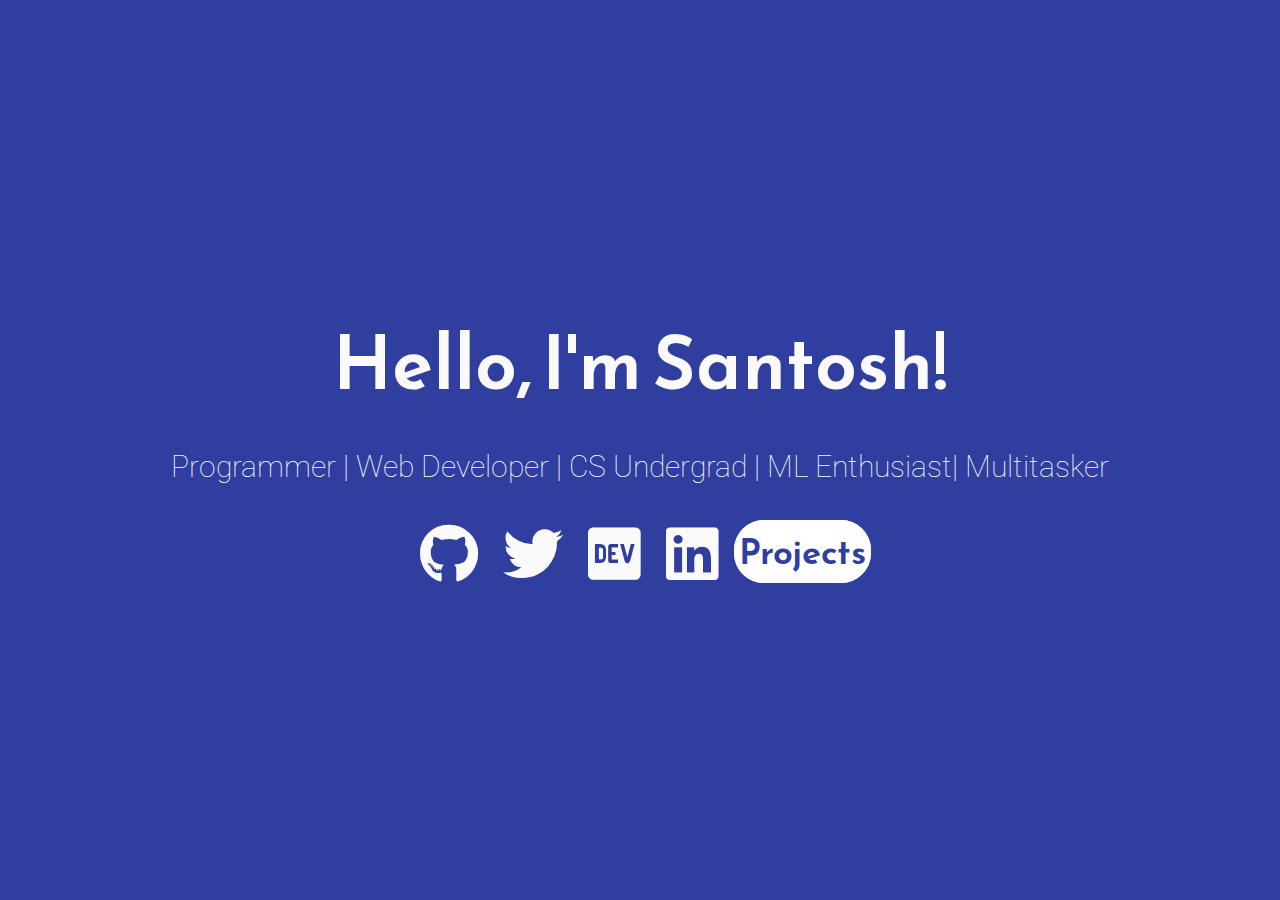
==== index.html @ d9a253e1 "update index.html" ====
<!DOCTYPE html>
<html>
<head>
	<meta charset="utf-8">
	<meta http-equiv="X-UA-Compatible" content="IE=edge">
	<meta name="viewport" content="width=device-width, initial-scale=1.0">

	<title>santshvm</title>



	<link href="https://fonts.googleapis.com/css?family=Reem+Kufi|Roboto:300" rel="stylesheet">
	<link href="https://use.fontawesome.com/releases/v5.13.1/css/all.css" rel="stylesheet">
	<link rel="stylesheet" href="css/reset.css">
	<link rel="stylesheet" href="css/styles.css">
	<link rel="stylesheet" href="css/themes/indigo-white.css">
	<!-- <link rel="stylesheet" href="css/themes/green-white.css"> -->
	<!-- <link rel="stylesheet" href="css/themes/red-white.css"> -->
	<!-- <link rel="stylesheet" href="css/themes/grey-white.css"> -->
	<!-- <link rel="stylesheet" href="css/themes/white-indigo.css"> -->
	<!-- <link rel="stylesheet" href="css/themes/white-blue.css"> -->
	<!-- <link rel="stylesheet" href="css/themes/white-grey.css"> -->
	<!-- <link rel="stylesheet" href="css/themes/white-red.css"> -->
	<!-- <link rel="stylesheet" href="css/themes/yellow-black.css"> -->
</head>
<body>
	<main>
		<div class="intro">Hello, I'm Santosh!</div>
		<div class="tagline">Programmer | Web Developer | CS Undergrad | ML Enthusiast| Multitasker </div>
		<!-- Find your icons from here - https://fontawesome.com/icons?d=gallery&s=brands -->
		<div class="icons-social">
			<a target="_blank" href="https://github.com/santshvm" data-inline="true"><i class="fab fa-github"></i></a>
			<a target="_blank" href="https://twitter.com/santshvm" data-inline="true"><i class="fab fa-twitter"></i></a>
			<a target="_blank" href="https://dev.to/santshvm" data-inline="true"><i class="fab fa-dev"></i></a>
			<a target="_blank" href="https://www.linkedin.com/in/santosh-shivam" data-inline="true"><i class="fab fa-linkedin"></i></a>
			<a class="project-button" id="btn" href="projects.html" data-inline="true">Projects</a>
			
			
    </div>
	</main>
</body>
</html>
---- css/styles.css ----
/* Typography */

html {
	font-family: 'Roboto', sans-serif;
}

@media (min-width: 576px) {
	html {
		font-size: 14px;
	}
}

@media (min-width: 768px) {
	html {
		font-size: 16px;
	}
}

@media (min-width: 992px) {
	html {
		font-size: 18px;
	}
}

@media (min-width: 1200px) {
	html {
		font-size: 20px;
	}
}

.icons-social i {
	font-size: 3em;
	
}

/* Custom Styles */

main {
	display: flex;
	flex-direction: column;
	min-height: 100vh;
	justify-content: center;
	padding: 0 30px;
	text-align: center;
}

main > .intro {
	font-family: 'Reem Kufi', sans-serif;
	font-size: 3.75em;
	font-weight: 600;
}

main > .tagline {
	font-size: 1.5rem;
	margin: 1.5rem 0;
	font-weight: 100;
}

.icons-social i {
	padding: 10px;
}

.devto {
	margin-bottom: -0.20rem;
}

.devto svg {
	margin-bottom: -0.20rem;
	margin-left: 0.675rem;;
	width: 2.65rem;
	height: 2.65rem;
}

/*styling the projects.html page*/

.container {
    width: 100vw;
    height: 100vh;
    display: flex;
    justify-content: flex-start;
    align-items: flex-start;
    max-width: 80rem;
    margin: 0 auto;
    padding:  2rem;
}
#project-heading {
	font-family: 'Reem Kufi', sans-serif;
	font-size: 3.75em;
	font-weight: 600;
	margin-bottom: 2rem;
}

/* adding a child of the container */ 
.container > * {
    width: 100%;

}

.flex-column {
    display: flex;
    flex-direction: column;
}
.flex-center {
    justify-content: center;
    align-items: center;
}

justify-center {
    justify-content: center;
}

text-center {
    text-align: center;
}

.hidden {
    display: none;
}

.projects {
	font-size: 1.5rem;
	margin: 1.5rem 0;
	font-weight: 100;
}


li:not(:last-child) {
    margin-bottom: 25px;
}

.project-items {
	font-size: 1.5rem;
	margin: 2.5rem 0;
	font-weight: 100;
	text-decoration: none;
	color: inherit;
	
}

.project-items:hover {
	cursor: pointer;
	font-size: 2.5rem;
	text-decoration: underline;
	color: yellow;
	
}

 

#btn {
	font-family: 'Reem Kufi', sans-serif;
	font-size: 1.75em;
	font-weight: 600;
	
	
	padding: 2px;
	color: #303F9F;
	border: solid;
	border-color: white;
	background-color: white;
	position: relative;
	
}

.project-button {
	font-size: 1.5rem;
	margin: 3.5rem 0;
	font-weight: 100;
	text-decoration: none;
	color: inherit;
	position: relative;
	bottom: 0.625rem;
	border-radius: 30px;
	padding: 10px;
	
}
.project-button:hover {
	transform: translateY(-0.25em);
}
---- css/themes/indigo-white.css ----
/* Theme */

main {
	background: #303F9F;
	color: #FAFAFA;
}

.icons-social a {
	color: #FAFAFA;
}

.icons-social a svg path{
	fill: #FAFAFA;
}
---- css/themes/green-white.css ----
/* Theme */

main {
	background: #43A047;
	color: #FAFAFA;
}

.icons-social a {
	color: #FAFAFA;
}

.icons-social a svg path{
	fill: #FAFAFA;
}
---- css/themes/red-white.css ----
/* Theme */

main {
	background: #AF3D4E;
	color: #FAFAFA;
}

.icons-social a {
	color: #FAFAFA;
}

.icons-social a svg path{
	fill: #FAFAFA;
}
---- css/themes/grey-white.css ----
/* Theme */

main {
	background: #485564;
	color: #FAFAFA;
}

.icons-social a {
	color: #FAFAFA;
}

.icons-social a svg path{
	fill: #FAFAFA;
}
---- css/themes/white-indigo.css ----
/* Theme */

main {
	background: #E8EAF6;
	color: #303F9F;
}

.icons-social a {
	color: #303F9F;
}

.icons-social a svg path{
	fill: #303F9F;
}
---- css/themes/white-blue.css ----
/* Theme */

main {
	background: #FAFAFA;
	color: #0277BD;
}

.icons-social a {
	color: #0277BD;
}

.icons-social a svg path{
	fill: #0277BD;
}
---- css/themes/white-grey.css ----
/* Theme */

main {
	background: #EDEDED;
	color: #4B5658;
}

.icons-social a {
	color: #4B5658;
}

.icons-social a svg path{
	fill: #4B5658;
}
---- css/themes/white-red.css ----
/* Theme */

main {
	background: #EDEDED;
	color: #AF3D4E;
}

.icons-social a {
	color: #AF3D4E;
}

.icons-social a svg path{
	fill: #AF3D4E;
}
---- css/themes/yellow-black.css ----
/* Theme */

main {
	background: #FFEB3B;
	color: #1E1E1E;
}

.icons-social a {
	color: #1E1E1E;
}

.icons-social a svg path{
	fill: #1E1E1E;
}
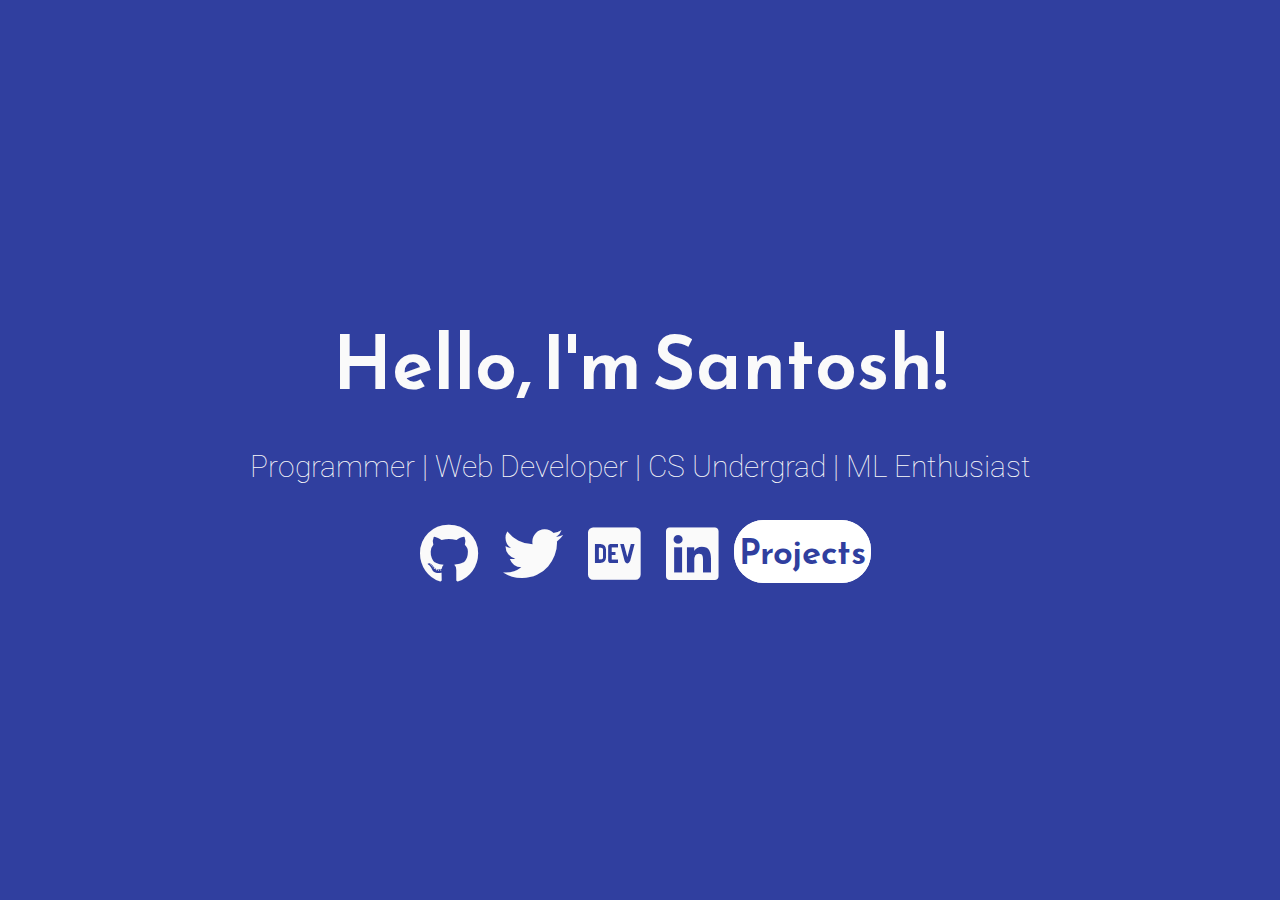
==== commit ff82e583: "update index.html" ====
--- a/index.html
+++ b/index.html
@@ -26,7 +26,7 @@
 <body>
 	<main>
 		<div class="intro">Hello, I'm Santosh!</div>
-		<div class="tagline">Programmer | Web Developer | CS Undergrad | ML Enthusiast| Multitasker </div>
+		<div class="tagline">Programmer | Web Developer | CS Undergrad | ML Enthusiast </div>
 		<!-- Find your icons from here - https://fontawesome.com/icons?d=gallery&s=brands -->
 		<div class="icons-social">
 			<a target="_blank" href="https://github.com/santshvm" data-inline="true"><i class="fab fa-github"></i></a>
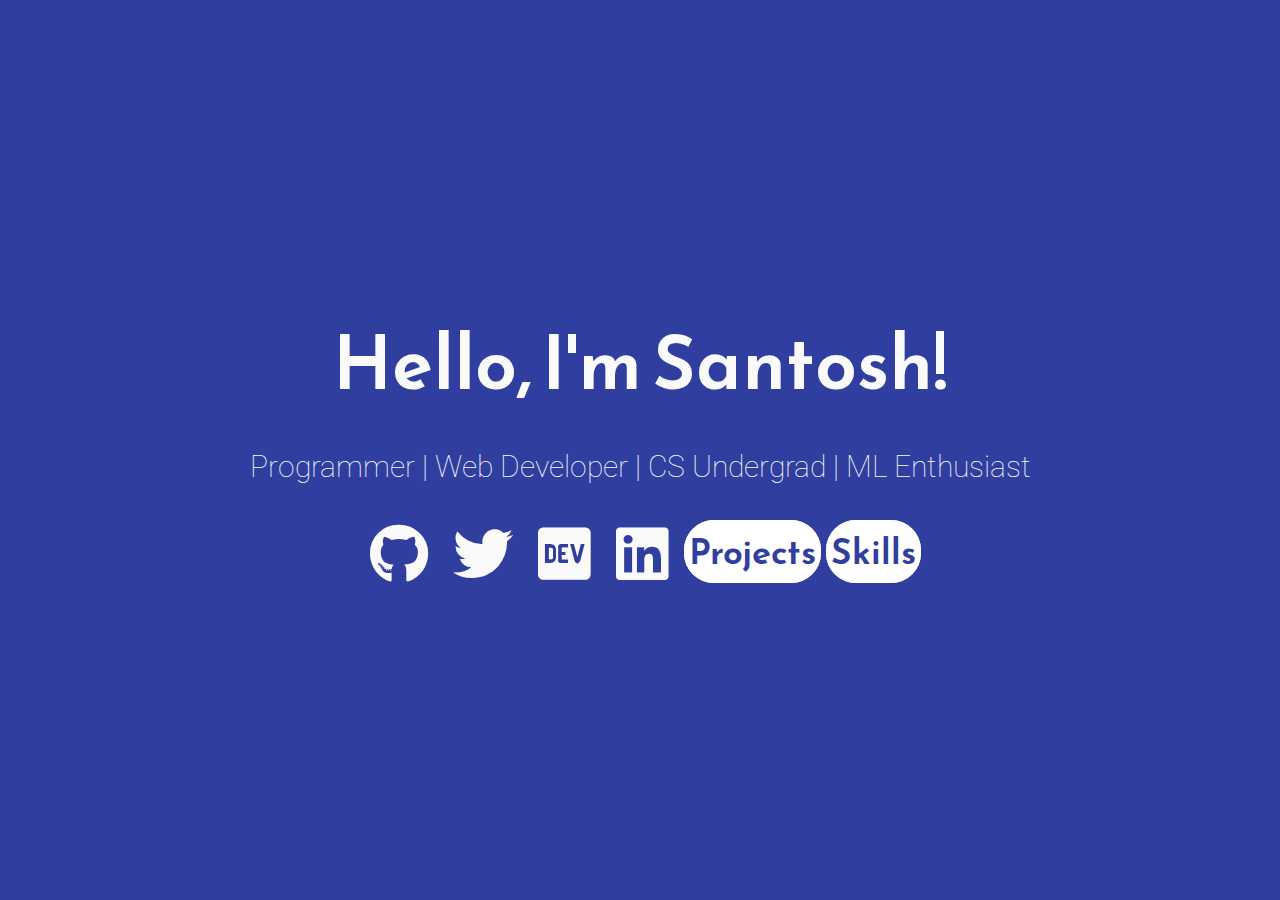
==== commit e5ace954: "styled buttons and added new files" ====
--- a/index.html
+++ b/index.html
@@ -1,42 +1,73 @@
 <!DOCTYPE html>
 <html>
-<head>
-	<meta charset="utf-8">
-	<meta http-equiv="X-UA-Compatible" content="IE=edge">
-	<meta name="viewport" content="width=device-width, initial-scale=1.0">
+  <head>
+    <meta charset="utf-8" />
+    <meta http-equiv="X-UA-Compatible" content="IE=edge" />
+    <meta name="viewport" content="width=device-width, initial-scale=1.0" />
 
-	<title>santshvm</title>
+    <title>santshvm</title>
 
-
-
-	<link href="https://fonts.googleapis.com/css?family=Reem+Kufi|Roboto:300" rel="stylesheet">
-	<link href="https://use.fontawesome.com/releases/v5.13.1/css/all.css" rel="stylesheet">
-	<link rel="stylesheet" href="css/reset.css">
-	<link rel="stylesheet" href="css/styles.css">
-	<link rel="stylesheet" href="css/themes/indigo-white.css">
-	<!-- <link rel="stylesheet" href="css/themes/green-white.css"> -->
-	<!-- <link rel="stylesheet" href="css/themes/red-white.css"> -->
-	<!-- <link rel="stylesheet" href="css/themes/grey-white.css"> -->
-	<!-- <link rel="stylesheet" href="css/themes/white-indigo.css"> -->
-	<!-- <link rel="stylesheet" href="css/themes/white-blue.css"> -->
-	<!-- <link rel="stylesheet" href="css/themes/white-grey.css"> -->
-	<!-- <link rel="stylesheet" href="css/themes/white-red.css"> -->
-	<!-- <link rel="stylesheet" href="css/themes/yellow-black.css"> -->
-</head>
-<body>
-	<main>
-		<div class="intro">Hello, I'm Santosh!</div>
-		<div class="tagline">Programmer | Web Developer | CS Undergrad | ML Enthusiast </div>
-		<!-- Find your icons from here - https://fontawesome.com/icons?d=gallery&s=brands -->
-		<div class="icons-social">
-			<a target="_blank" href="https://github.com/santshvm" data-inline="true"><i class="fab fa-github"></i></a>
-			<a target="_blank" href="https://twitter.com/santshvm" data-inline="true"><i class="fab fa-twitter"></i></a>
-			<a target="_blank" href="https://dev.to/santshvm" data-inline="true"><i class="fab fa-dev"></i></a>
-			<a target="_blank" href="https://www.linkedin.com/in/santosh-shivam" data-inline="true"><i class="fab fa-linkedin"></i></a>
-			<a class="project-button" id="btn" href="projects.html" data-inline="true">Projects</a>
-			
-			
-    </div>
-	</main>
-</body>
+    <link
+      href="https://fonts.googleapis.com/css?family=Reem+Kufi|Roboto:300"
+      rel="stylesheet"
+    />
+    <link
+      href="https://use.fontawesome.com/releases/v5.13.1/css/all.css"
+      rel="stylesheet"
+    />
+    <link rel="stylesheet" href="css/reset.css" />
+    <link rel="stylesheet" href="css/styles.css" />
+    <link rel="stylesheet" href="css/themes/indigo-white.css" />
+    <!-- <link rel="stylesheet" href="css/themes/green-white.css"> -->
+    <!-- <link rel="stylesheet" href="css/themes/red-white.css"> -->
+    <!-- <link rel="stylesheet" href="css/themes/grey-white.css"> -->
+    <!-- <link rel="stylesheet" href="css/themes/white-indigo.css"> -->
+    <!-- <link rel="stylesheet" href="css/themes/white-blue.css"> -->
+    <!-- <link rel="stylesheet" href="css/themes/white-grey.css"> -->
+    <!-- <link rel="stylesheet" href="css/themes/white-red.css"> -->
+    <!-- <link rel="stylesheet" href="css/themes/yellow-black.css"> -->
+  </head>
+  <body>
+    <main>
+      <div class="intro">Hello, I'm Santosh!</div>
+      <div class="tagline">
+        Programmer | Web Developer | CS Undergrad | ML Enthusiast
+      </div>
+      <!-- Find your icons from here - https://fontawesome.com/icons?d=gallery&s=brands -->
+      <div class="icons-social">
+        <a target="_blank" href="https://github.com/santshvm" data-inline="true"
+          ><i class="fab fa-github"></i
+        ></a>
+        <a
+          target="_blank"
+          href="https://twitter.com/santshvm"
+          data-inline="true"
+          ><i class="fab fa-twitter"></i
+        ></a>
+        <a target="_blank" href="https://dev.to/santshvm" data-inline="true"
+          ><i class="fab fa-dev"></i
+        ></a>
+        <a
+          target="_blank"
+          href="https://www.linkedin.com/in/santosh-shivam"
+          data-inline="true"
+          ><i class="fab fa-linkedin"></i
+        ></a>
+        <a
+          class="project-button"
+          id="btn"
+          href="projects.html"
+          data-inline="true"
+          ><span>Projects</span></a
+        >
+        <a
+          class="project-button"
+          id="btn"
+          href="projects.html"
+          data-inline="true"
+          ><span>Skills</span></a
+        >
+      </div>
+    </main>
+  </body>
 </html>
--- a/css/styles.css
+++ b/css/styles.css
@@ -179,3 +179,29 @@
 }
 
 
+  .project-button span {
+	cursor: pointer;
+	display: inline-block;
+	position: relative;
+	transition: 0.5s;
+  }
+  
+  .project-button span:after {
+	content: '\00bb';
+	position: absolute;
+	opacity: 0;
+	top: 0;
+	right: -20px;
+	transition: 0.5s;
+  }
+  
+  .project-button:hover span {
+	padding-right: 25px;
+  }
+  
+  .project-button:hover span:after {
+	opacity: 1;
+	right: 0;
+  }
+
+
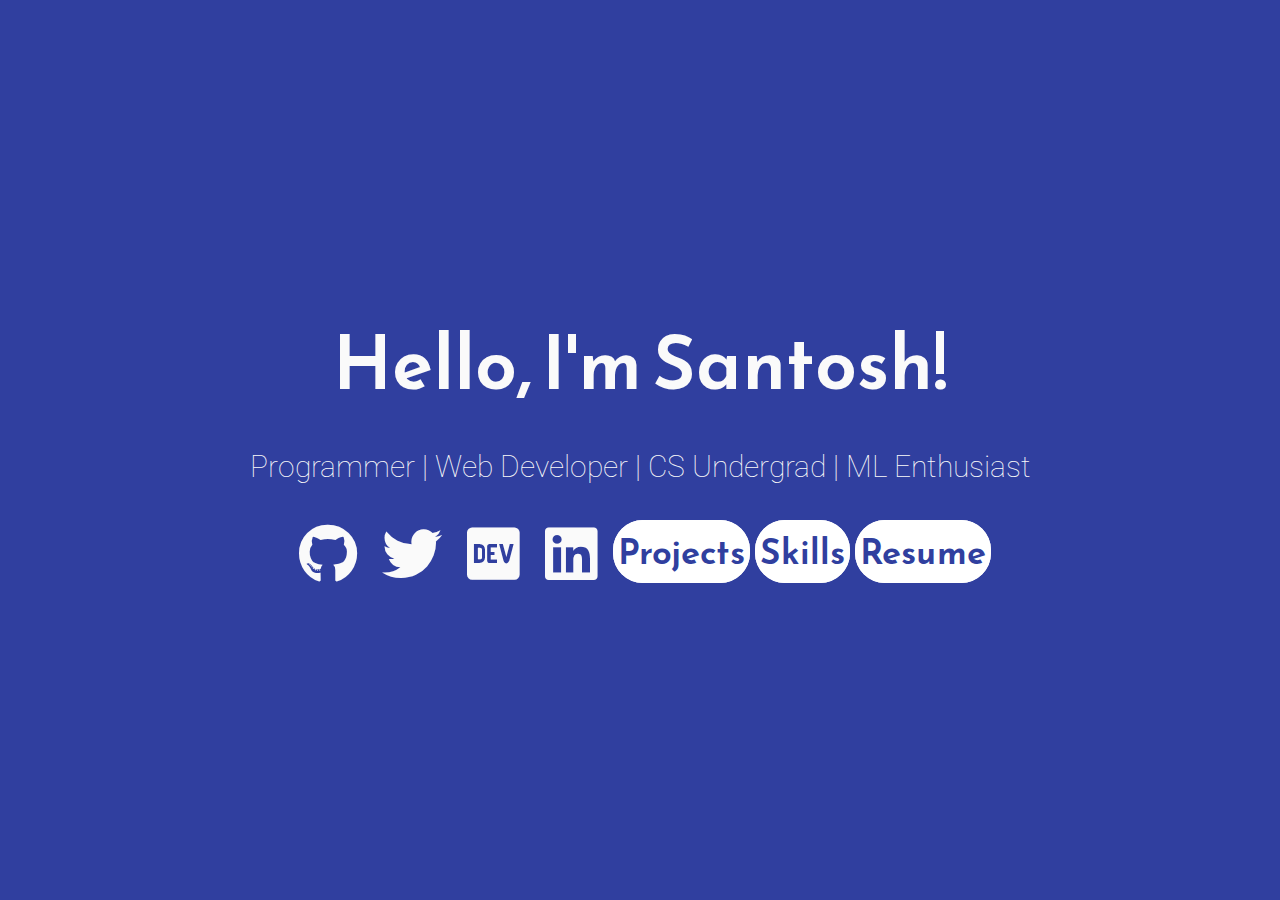
==== commit 45104b13: "add resume button" ====
--- a/index.html
+++ b/index.html
@@ -5,7 +5,7 @@
     <meta http-equiv="X-UA-Compatible" content="IE=edge" />
     <meta name="viewport" content="width=device-width, initial-scale=1.0" />
 
-    <title>santshvm</title>
+    <title>Santosh Shivam</title>
 
     <link
       href="https://fonts.googleapis.com/css?family=Reem+Kufi|Roboto:300"
@@ -26,6 +26,10 @@
     <!-- <link rel="stylesheet" href="css/themes/white-grey.css"> -->
     <!-- <link rel="stylesheet" href="css/themes/white-red.css"> -->
     <!-- <link rel="stylesheet" href="css/themes/yellow-black.css"> -->
+    <link
+      rel="icon"
+      href="https://cdn-icons-png.flaticon.com/512/121/121693.png"
+    />
   </head>
   <body>
     <main>
@@ -60,12 +64,16 @@
           data-inline="true"
           ><span>Projects</span></a
         >
+        <a class="project-button" id="btn" href="skills.html" data-inline="true"
+          ><span>Skills</span></a
+        >
+
         <a
           class="project-button"
           id="btn"
-          href="projects.html"
+          href="https://drive.google.com/file/d/1F0OEASycOxBQ_sVcRE7IQZP5dMQQvz48/view?usp=share_link"
           data-inline="true"
-          ><span>Skills</span></a
+          ><span>Resume</span></a
         >
       </div>
     </main>
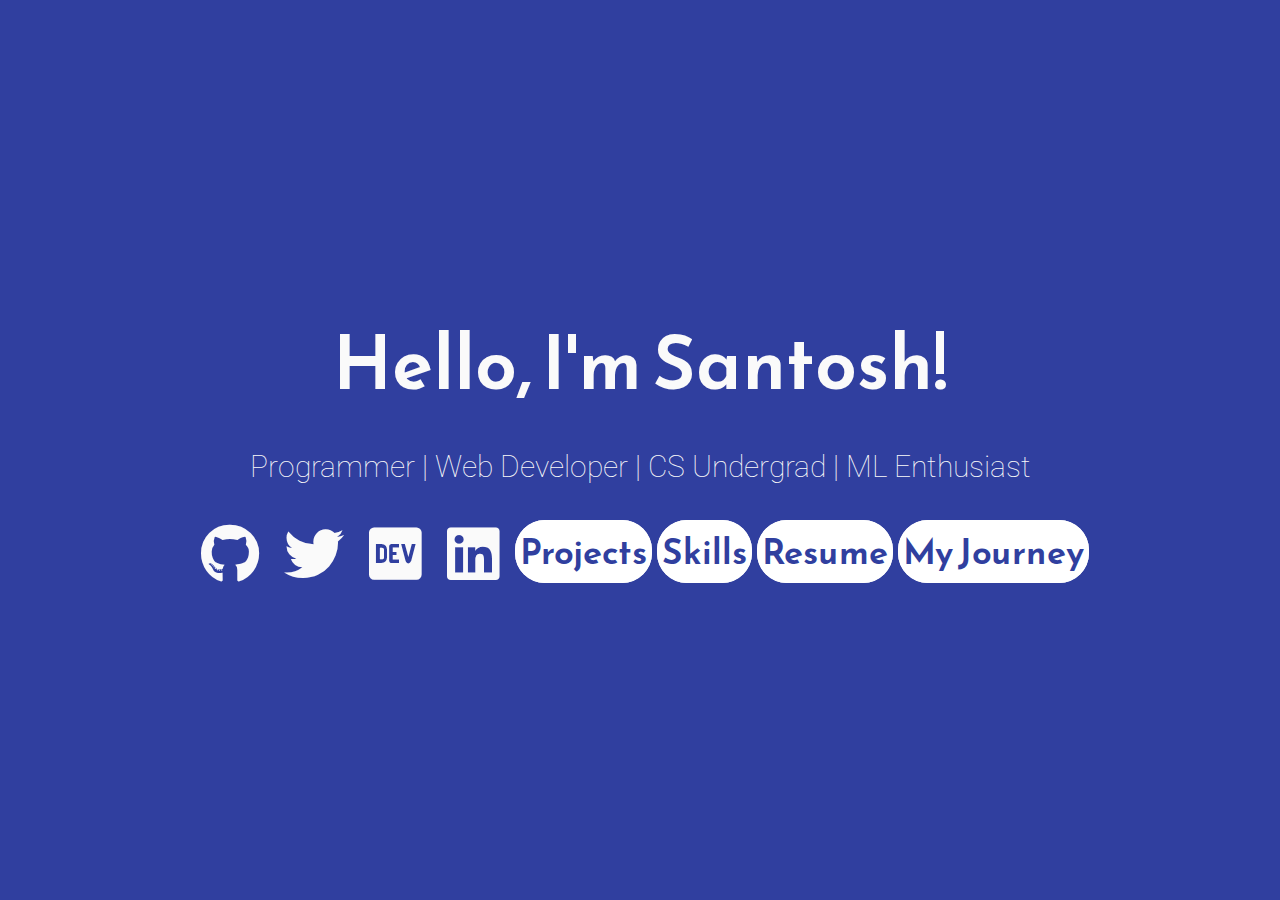
==== commit 90c88d1f: "add my journey" ====
--- a/index.html
+++ b/index.html
@@ -75,6 +75,10 @@
           data-inline="true"
           ><span>Resume</span></a
         >
+
+        <a class="project-button" id="btn" href="about.html" data-inline="true"
+          ><span>My Journey</span></a
+        >
       </div>
     </main>
   </body>
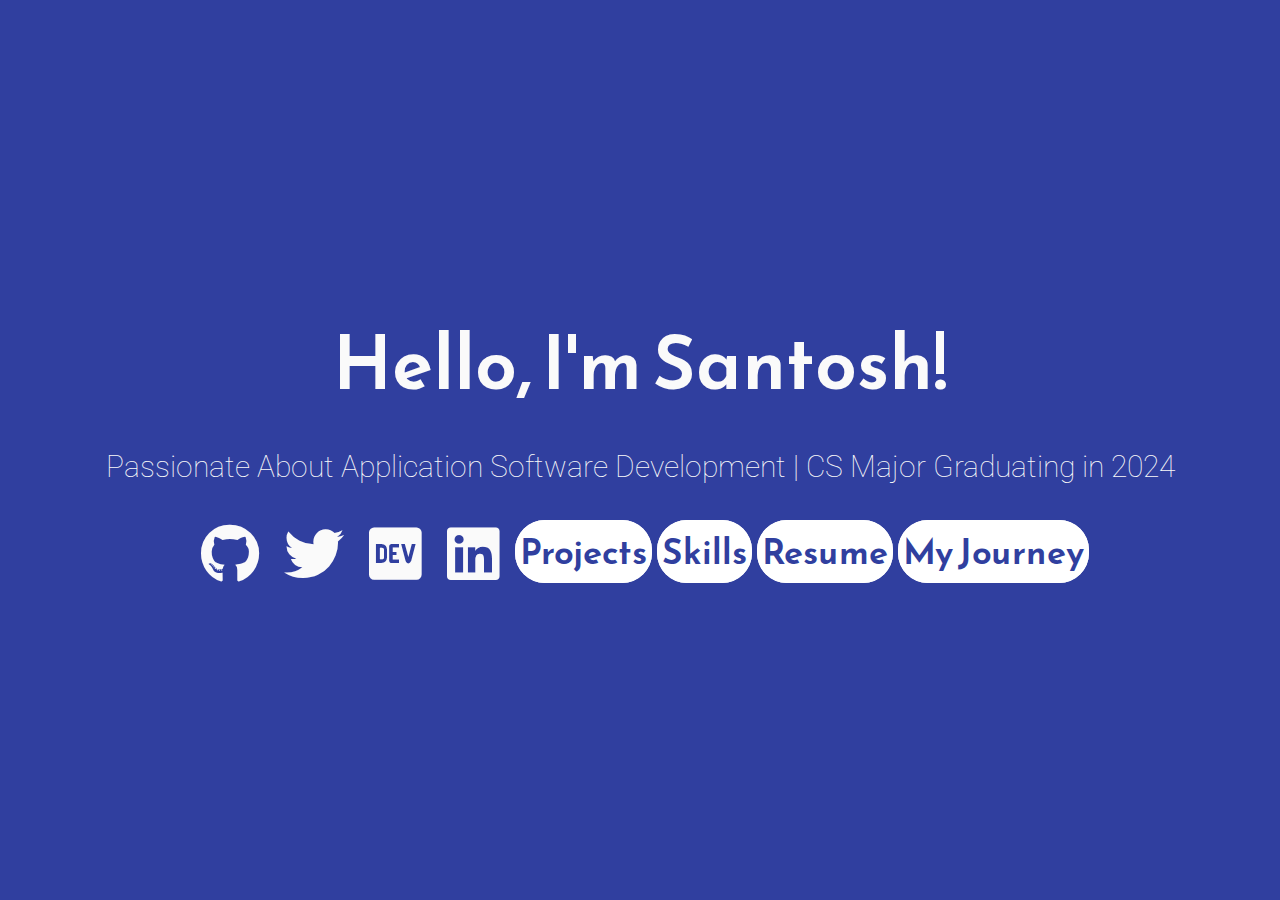
==== commit b3a01230: "update changes made" ====
--- a/index.html
+++ b/index.html
@@ -35,7 +35,7 @@
     <main>
       <div class="intro">Hello, I'm Santosh!</div>
       <div class="tagline">
-        Programmer | Web Developer | CS Undergrad | ML Enthusiast
+        Passionate About Application Software Development | CS Major Graduating in 2024 
       </div>
       <!-- Find your icons from here - https://fontawesome.com/icons?d=gallery&s=brands -->
       <div class="icons-social">
